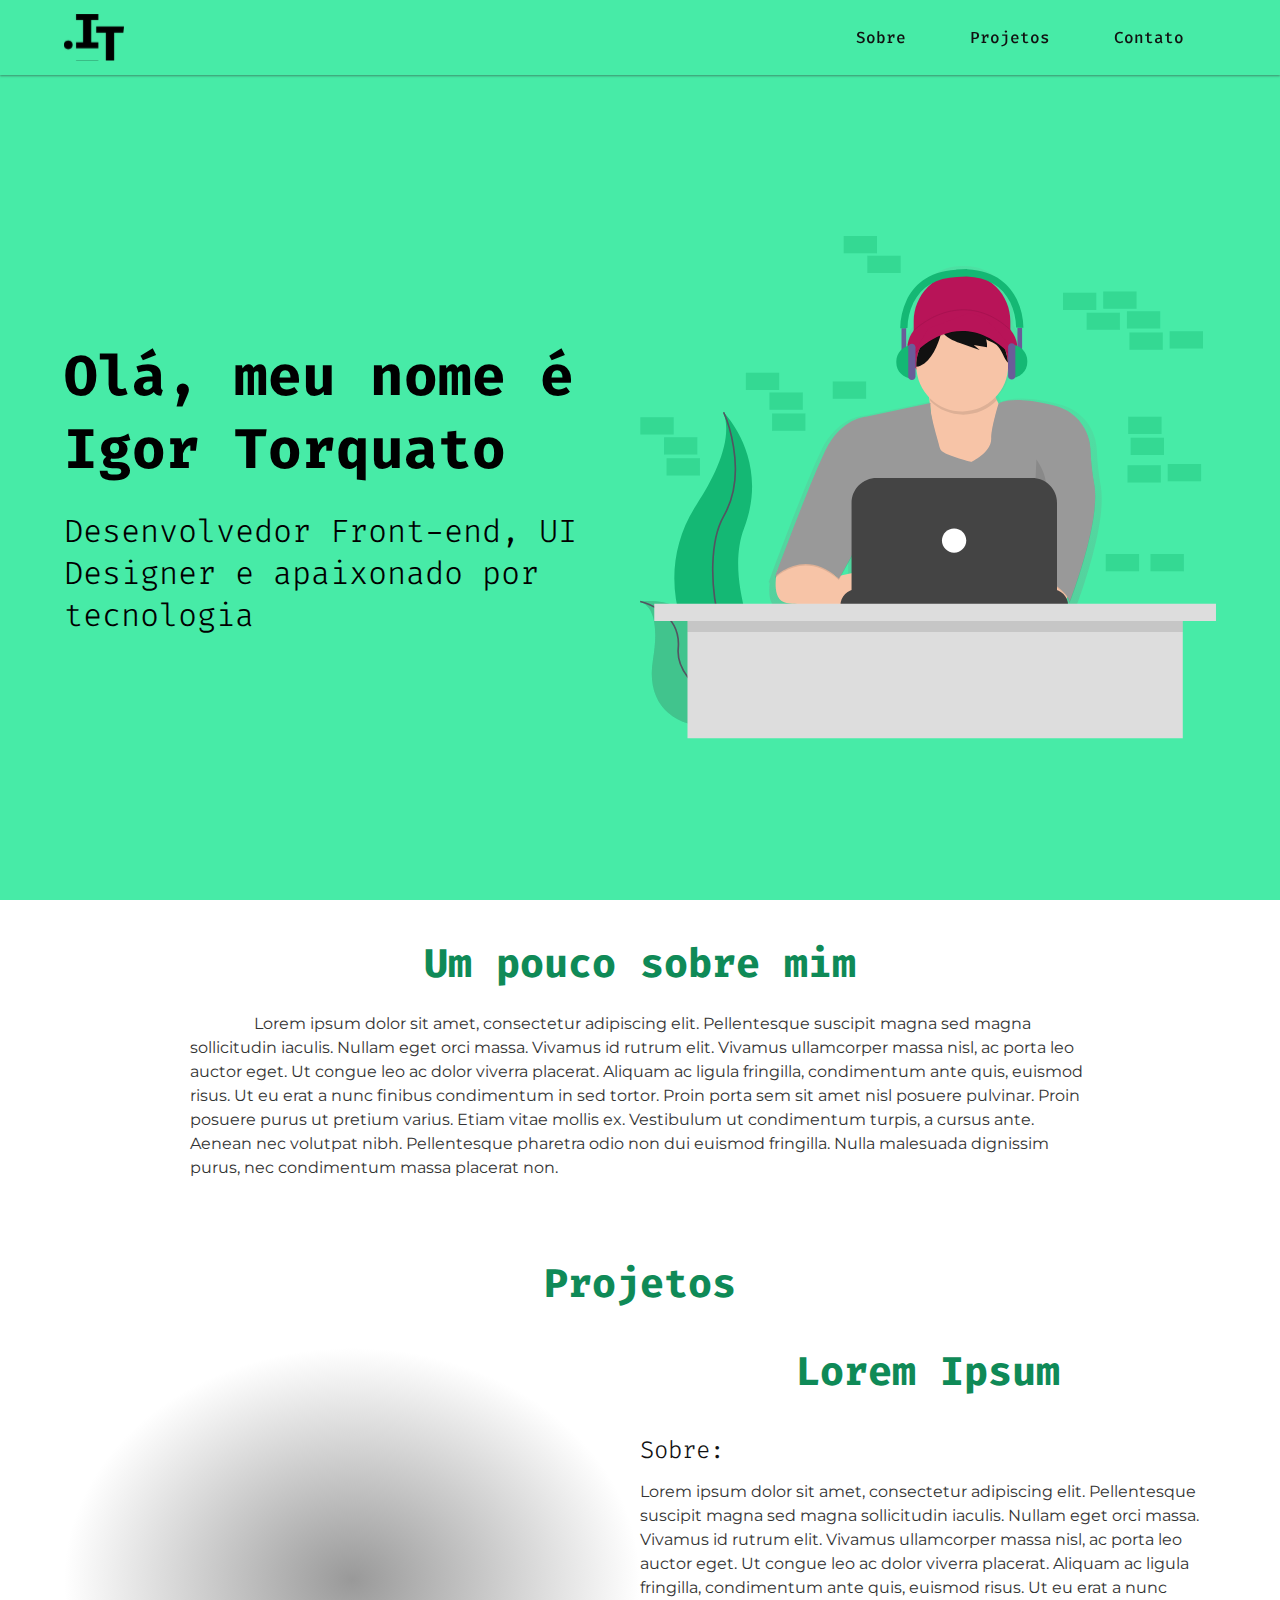
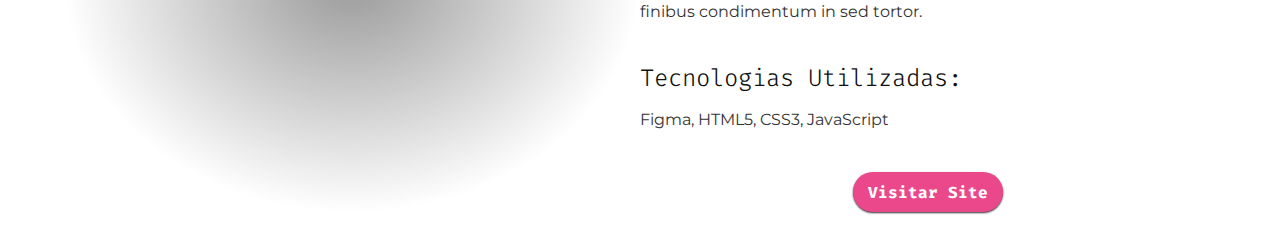
==== Responsive Web Design/Personal Portfolio Webpage/index.html @ a1a3ca17 "Adicionando seções Welcome, About e Projects do Personal Portfolio Webpage" ====
<!DOCTYPE html>
<html lang="en">
<head>
    <meta charset="UTF-8">
    <meta name="viewport" content="width=device-width, initial-scale=1.0">

    <title>Igor Torquato Portifólio</title>

    <link rel="stylesheet" href="style.css">
</head>
<body>
         
<nav id="navbar">
    <div class="container header_container">
        <img id="logo" src="images/logo.svg" alt="Igor Torquato Logo">
        <ul>
            <li><a class="nav_link" href="#about">Sobre</a></li>
            <li><a class="nav_link" href="#">Projetos</a></li>
            <li><a class="nav_link" href="#">Contato</a></li>
        </ul>
    </div>
</nav>

<section id="welcome-section">
    <div class="container welcome_container">
        <div class="welcome_text">
            <h1 id="welcome_title">Olá, meu nome é Igor Torquato</h1>
            <h2 id="welcome_subtitle">Desenvolvedor Front-end, UI Designer e apaixonado por tecnologia</h2>
        </div>

        <img class="welcome_img" src="images/banner.svg" alt="">
    </div>
</section>

<section id="about">
    <div class="container about_container">
        <h2 class="title">Um pouco sobre mim</h2>
        <p class="paragraph">
            Lorem ipsum dolor sit amet, consectetur adipiscing elit. Pellentesque suscipit magna sed magna 
            sollicitudin iaculis. Nullam eget orci massa. Vivamus id rutrum elit. Vivamus ullamcorper massa 
            nisl, ac porta leo auctor eget. Ut congue leo ac dolor viverra placerat. Aliquam ac ligula 
            fringilla, condimentum ante quis, euismod risus. Ut eu erat a nunc finibus condimentum in sed 
            tortor. Proin porta sem sit amet nisl posuere pulvinar. Proin posuere purus ut pretium varius. 
            Etiam vitae mollis ex. Vestibulum ut condimentum turpis, a cursus ante. Aenean nec volutpat 
            nibh. Pellentesque pharetra odio non dui euismod fringilla. Nulla malesuada dignissim purus, 
            nec condimentum massa placerat non.
        </p>
    </div>
</section>

<section id="projects">
    <div class="container projects_container">
        <h2 id="projects_title" class="title">Projetos</h2>
        <div class="project-tile">
            <div class="project_img_bg">
                <img class="project_img" src="" alt="">
            </div>
            <div class="project_about">
                <div class="project_info">
                    <h3 class="title">Lorem Ipsum</h3>
                    <h4 class="subtitle">Sobre:</h4>
                    <p class="paragraph">
                        Lorem ipsum dolor sit amet, consectetur adipiscing elit. Pellentesque suscipit magna 
                        sed magna sollicitudin iaculis. Nullam eget orci massa. Vivamus id rutrum elit. Vivamus 
                        ullamcorper massa nisl, ac porta leo auctor eget. Ut congue leo ac dolor viverra placerat. 
                        Aliquam ac ligula fringilla, condimentum ante quis, euismod risus. Ut eu erat a nunc 
                        finibus condimentum in sed tortor.
                    </p>
                    <h4 class="subtitle">Tecnologias Utilizadas:</h4>
                    <p class="paragraph">Figma, HTML5, CSS3, JavaScript</p>
                </div>
                <a class="btn" href="#">Visitar Site</a>
            </div>
        </div>
    </div>
</section>

<script src="https://cdn.freecodecamp.org/testable-projects-fcc/v1/bundle.js"></script>
</body>
</html>
---- Responsive Web Design/Personal Portfolio Webpage/style.css ----
@import url('https://fonts.googleapis.com/css2?family=Fira+Code:wght@300;400;500;600;700&family=Montserrat&display=swap');
:root {
    --font-green: #0F8A57;
    --dark-green: #14B874;
    --main-green: #47EBA7;
    --light-green: #E8FCF4;
    --dark-pink: #B81458;
    --main-pink: #EB478B;
    --light-pink: #FCE8F1;
    --gray1: #111111;
    --gray2: #333333;
    --gray3: #999999;
    --gray4: #DDDDDD;
}
body {
    display: flex;
    flex-direction: column;
    justify-content: center;
    align-items: center;

    width: 100%;
    margin: 0;
    padding: 0;
    font-family: 'Fira Code', monospace;
}
.container {
    display: flex;
    flex-direction: column;
    justify-content: center;
    align-items: center;

    width: 90%;
    max-width: 1300px;
}
.title {
    font-size: 40px;
    font-weight: 700;
    color: var(--font-green);
    line-height: 48px;
    margin: 0;
    padding: 0;
}
.subtitle {
    font-size: 24px;
    font-weight: 300;
    color: var(--gray1);
    line-height: 28px;
    margin: 0;
    padding: 0;
}
.paragraph {
    font-size: 16px;
    font-weight: 400;
    color: var(--gray2);
    line-height: 24px;
    font-family: 'Montserrat', sans-serif;
    margin: 0;
    padding: 0;
}

#navbar {
    position: fixed;
    top: 0;
    left: 0;

    display: flex;
    justify-content: center;

    width: 100%;
    height: 75px;
    z-index: 10;
    background-color: var(--main-green);
    box-shadow: 0 1px 2px rgba(51, 51, 51, 0.5);
}
.header_container {
    flex-direction: row;
    justify-content: space-between;
}
#navbar ul {
    display: flex;
    list-style: none;
    margin: 0;
    padding: 0;
}
.nav_link {
    text-decoration: none;
    color: var(--gray1);
    padding: 8px 32px;
    font-weight: 500;
}
#navbar li:hover {
    animation-name: nav-link;
    animation-duration: 500ms;
    animation-fill-mode: forwards;
}
@keyframes nav-link {
    100% {
        transform: scale(1.1);
    }
}

#welcome-section {
    display: flex;
    justify-content: center;

    width: 100%;
    height: 100vh;
    background-color: var(--main-green);
}
.welcome_container {
    margin-top: 75px;
    flex-direction: row;
    justify-content: space-between;
    align-items: center;
}
.welcome_text {
    flex: 1 !important;
}
#welcome_title {
    font-size: 56px;
    font-weight: 700;
    margin: 0 0 24px;
    padding: 0;
}
#welcome_subtitle {
    font-size: 32px;
    font-weight: 300;
    margin: 0;
    padding: 0;
}
.welcome_img {
    flex: 1 !important;
    max-width: 700px;
    width: 45%;
    max-height: 90%;
}

#about {
    display: flex;
    justify-content: center;
    width: 100%;
}
.about_container {
    padding: 40px 0;
}
#about .title {
    margin-bottom: 24px;
}
#about .paragraph {
    max-width: 900px;
    text-indent: 4em;
}

#projects {
    display: flex;
    justify-content: center;
    width: 100%;
}
.projects_container {
    padding: 40px 0;
}
#projects .title {
    margin-bottom: 40px;
}
.project-tile {
    display: flex;
    justify-content: center;
}
.project_img_bg {
    flex: 1;
    display: flex;
    justify-content: center;
    align-items: center;
    background-image: radial-gradient(ellipse farthest-side at 50% 50%, #999999, rgba(0, 0, 0, 0));
}
.project_about {
    flex: 1;
    display: flex;
    flex-direction: column;
    align-items: center;
}
.project_info {
    display: flex;
    flex-direction: column;
}
.project_info .title {
    margin-bottom: 24px;
    align-self: center;
}
.project_info .subtitle {
    margin-bottom: 16px;
}
.project_info .paragraph {
    margin-bottom: 40px;
}
#projects .btn {
    width: 150px;
    height: 40px;
    border-radius: 20px;
    background-color: var(--main-pink);
    display: flex;
    justify-content: center;
    align-items: center;
    text-decoration: none;
    font-weight: 700;
    color: #FFFFFF;
    box-shadow: 0 1px 2px rgba(51, 51, 51, 1);
}
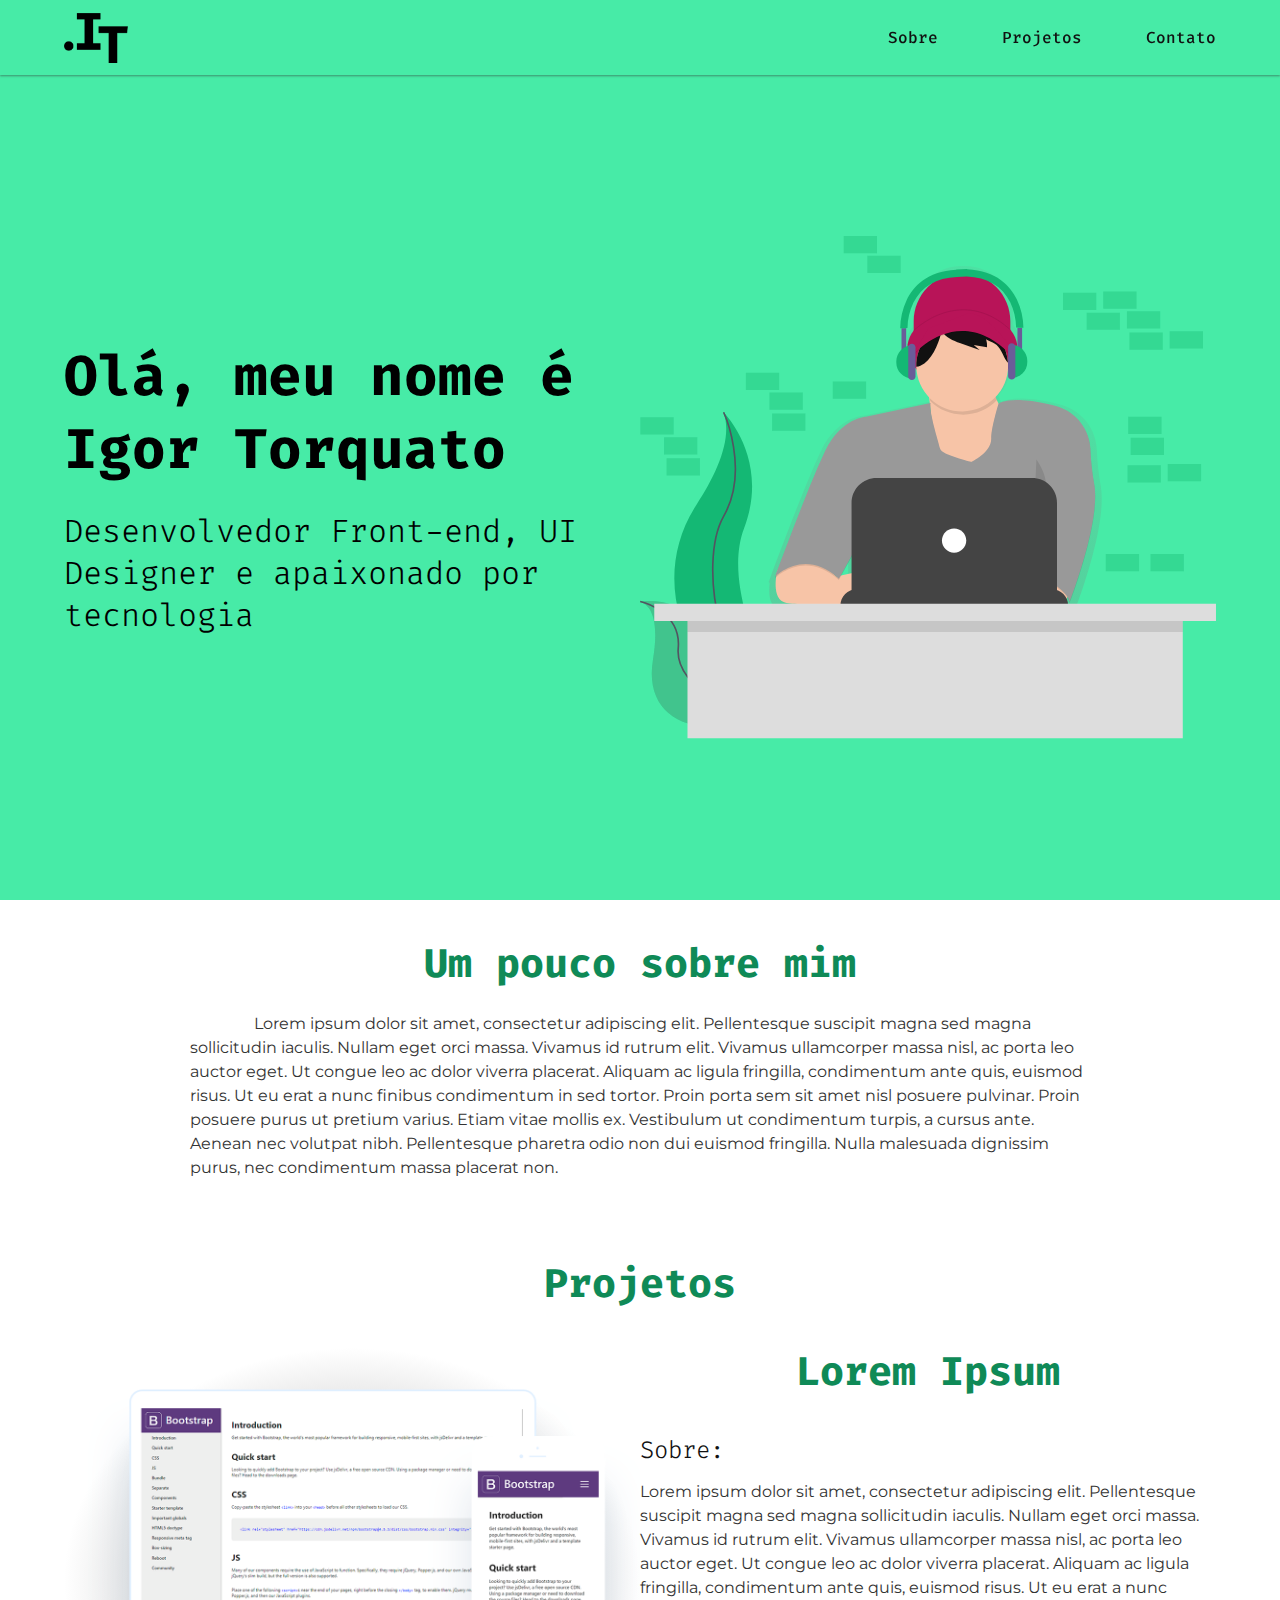
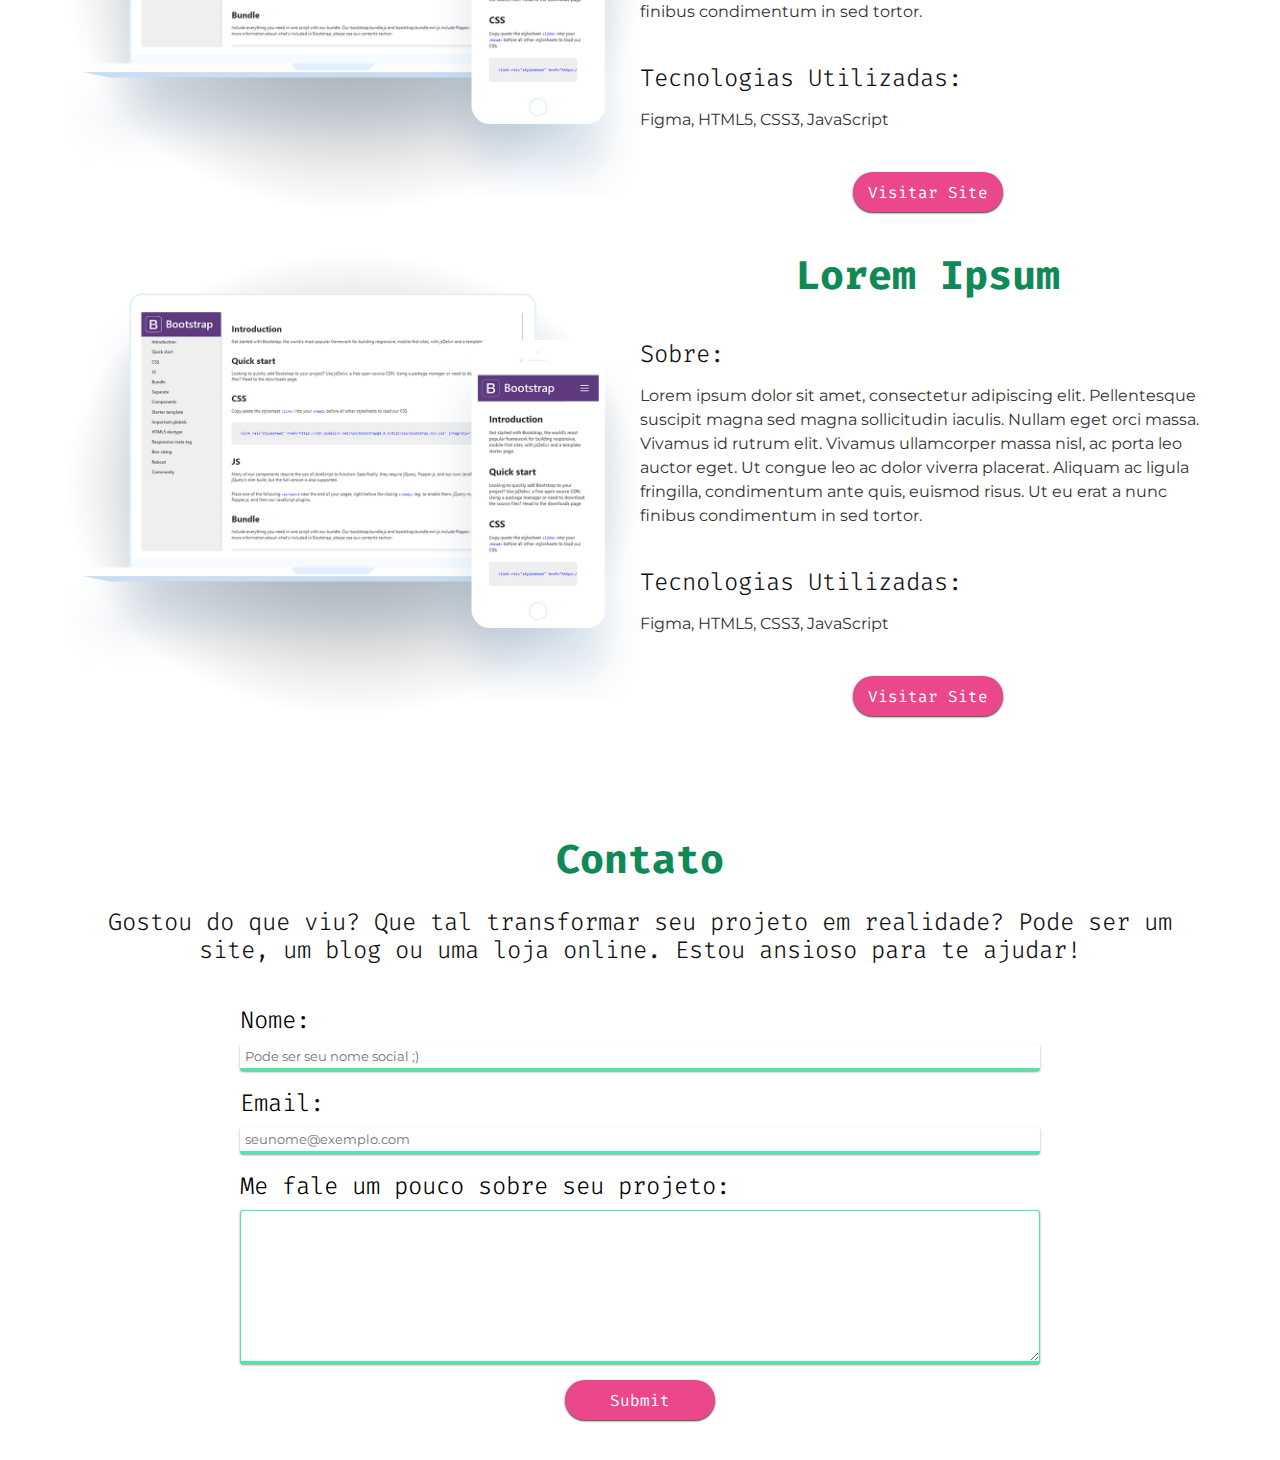
==== commit b36be7d7: "Adicionando contact ao Personal Portfolio Page" ====
--- a/Responsive Web Design/Personal Portfolio Webpage/index.html
+++ b/Responsive Web Design/Personal Portfolio Webpage/index.html
@@ -50,10 +50,12 @@
 
 <section id="projects">
     <div class="container projects_container">
+
         <h2 id="projects_title" class="title">Projetos</h2>
+
         <div class="project-tile">
             <div class="project_img_bg">
-                <img class="project_img" src="" alt="">
+                <img class="project_img" src="images/bootstrapMockup.png" alt="">
             </div>
             <div class="project_about">
                 <div class="project_info">
@@ -72,6 +74,55 @@
                 <a class="btn" href="#">Visitar Site</a>
             </div>
         </div>
+
+        <div class="project-tile">
+            <div class="project_img_bg">
+                <img class="project_img" src="images/bootstrapMockup.png" alt="">
+            </div>
+            <div class="project_about">
+                <div class="project_info">
+                    <h3 class="title">Lorem Ipsum</h3>
+                    <h4 class="subtitle">Sobre:</h4>
+                    <p class="paragraph">
+                        Lorem ipsum dolor sit amet, consectetur adipiscing elit. Pellentesque suscipit magna 
+                        sed magna sollicitudin iaculis. Nullam eget orci massa. Vivamus id rutrum elit. Vivamus 
+                        ullamcorper massa nisl, ac porta leo auctor eget. Ut congue leo ac dolor viverra placerat. 
+                        Aliquam ac ligula fringilla, condimentum ante quis, euismod risus. Ut eu erat a nunc 
+                        finibus condimentum in sed tortor.
+                    </p>
+                    <h4 class="subtitle">Tecnologias Utilizadas:</h4>
+                    <p class="paragraph">Figma, HTML5, CSS3, JavaScript</p>
+                </div>
+                <a class="btn" href="#">Visitar Site</a>
+            </div>
+        </div>
+
+    </div>
+</section>
+
+<section id="contact">
+    <div class="container contact_container">
+
+        <h2 class="title">Contato</h2>
+
+        <p class="subtitle">
+            Gostou do que viu? Que tal transformar seu projeto em realidade? Pode ser um site,
+             um blog ou uma loja online. Estou ansioso para te ajudar!
+        </p>
+
+        <form id="form">
+            <label class="form_label" for="name">Nome:</label>
+            <input class="form_input" type="text" id="name" name="name" placeholder="Pode ser seu nome social ;)" required>
+
+            <label class="form_label" for="email">Email:</label>
+            <input class="form_input" type="email" id="email" name="email" placeholder="seunome@exemplo.com" required>
+
+            <label class="form_label" for="textarea">Me fale um pouco sobre seu projeto:</label>
+            <textarea class="form_input" type="textarea" id="textarea" name="textarea" required></textarea>
+
+            <input type="submit" id="submit">
+        </form>
+
     </div>
 </section>
 
--- a/Responsive Web Design/Personal Portfolio Webpage/style.css
+++ b/Responsive Web Design/Personal Portfolio Webpage/style.css
@@ -76,6 +76,9 @@
     flex-direction: row;
     justify-content: space-between;
 }
+#logo {
+    height: 50px;
+}
 #navbar ul {
     display: flex;
     list-style: none;
@@ -85,7 +88,7 @@
 .nav_link {
     text-decoration: none;
     color: var(--gray1);
-    padding: 8px 32px;
+    padding: 8px 0 8px 64px;
     font-weight: 500;
 }
 #navbar li:hover {
@@ -105,6 +108,7 @@
 
     width: 100%;
     height: 100vh;
+    min-height: 500px;
     background-color: var(--main-green);
 }
 .welcome_container {
@@ -165,6 +169,7 @@
 .project-tile {
     display: flex;
     justify-content: center;
+    margin-bottom: 40px;
 }
 .project_img_bg {
     flex: 1;
@@ -173,10 +178,14 @@
     align-items: center;
     background-image: radial-gradient(ellipse farthest-side at 50% 50%, #999999, rgba(0, 0, 0, 0));
 }
+.project_img {
+    width: 100%;
+}
 .project_about {
     flex: 1;
     display: flex;
     flex-direction: column;
+    justify-content: center;
     align-items: center;
 }
 .project_info {
@@ -202,7 +211,68 @@
     justify-content: center;
     align-items: center;
     text-decoration: none;
-    font-weight: 700;
+    font-weight: 400;
     color: #FFFFFF;
     box-shadow: 0 1px 2px rgba(51, 51, 51, 1);
+}
+
+#contact {
+    display: flex;
+    justify-content: center;
+    width: 100%;
+}
+.contact_container {
+    padding: 40px 0;
+}
+#contact .title {
+    margin-bottom: 24px;
+}
+#contact .subtitle {
+    max-width: 1100px;
+    margin-bottom: 40px;
+    text-align: center;
+}
+#form {
+    display: flex;
+    flex-direction: column;
+    width: 800px;
+}
+.form_label {
+    font-size: 24px;
+    font-weight: 300;
+    margin-bottom: 8px;
+}
+.form_input {
+    margin-bottom: 16px;
+    height: 24px;
+    border: none;
+    border-bottom: 3px solid var(--main-green);
+    border-radius: 3px;
+    font-family: 'Montserrat', sans-serif;
+    box-shadow: 0 1px 2px rgba(51, 51, 51, 0.5);
+    padding: 0 5px;
+}
+#textarea {
+    height: 150px;
+    border: 1px solid var(--main-green);
+    border-bottom: 3px solid var(--main-green);
+    resize: vertical;
+}
+#submit {
+    align-self: center;
+    width: 150px;
+    height: 40px;
+    border-radius: 20px;
+    background-color: var(--main-pink);
+    display: flex;
+    justify-content: center;
+    align-items: center;
+    text-decoration: none;
+    font-weight: 400;
+    color: #FFFFFF;
+    box-shadow: 0 1px 2px rgba(51, 51, 51, 1);
+    border: none;
+    font-family: inherit;
+    font-size: 16px;
+    cursor: pointer;
 }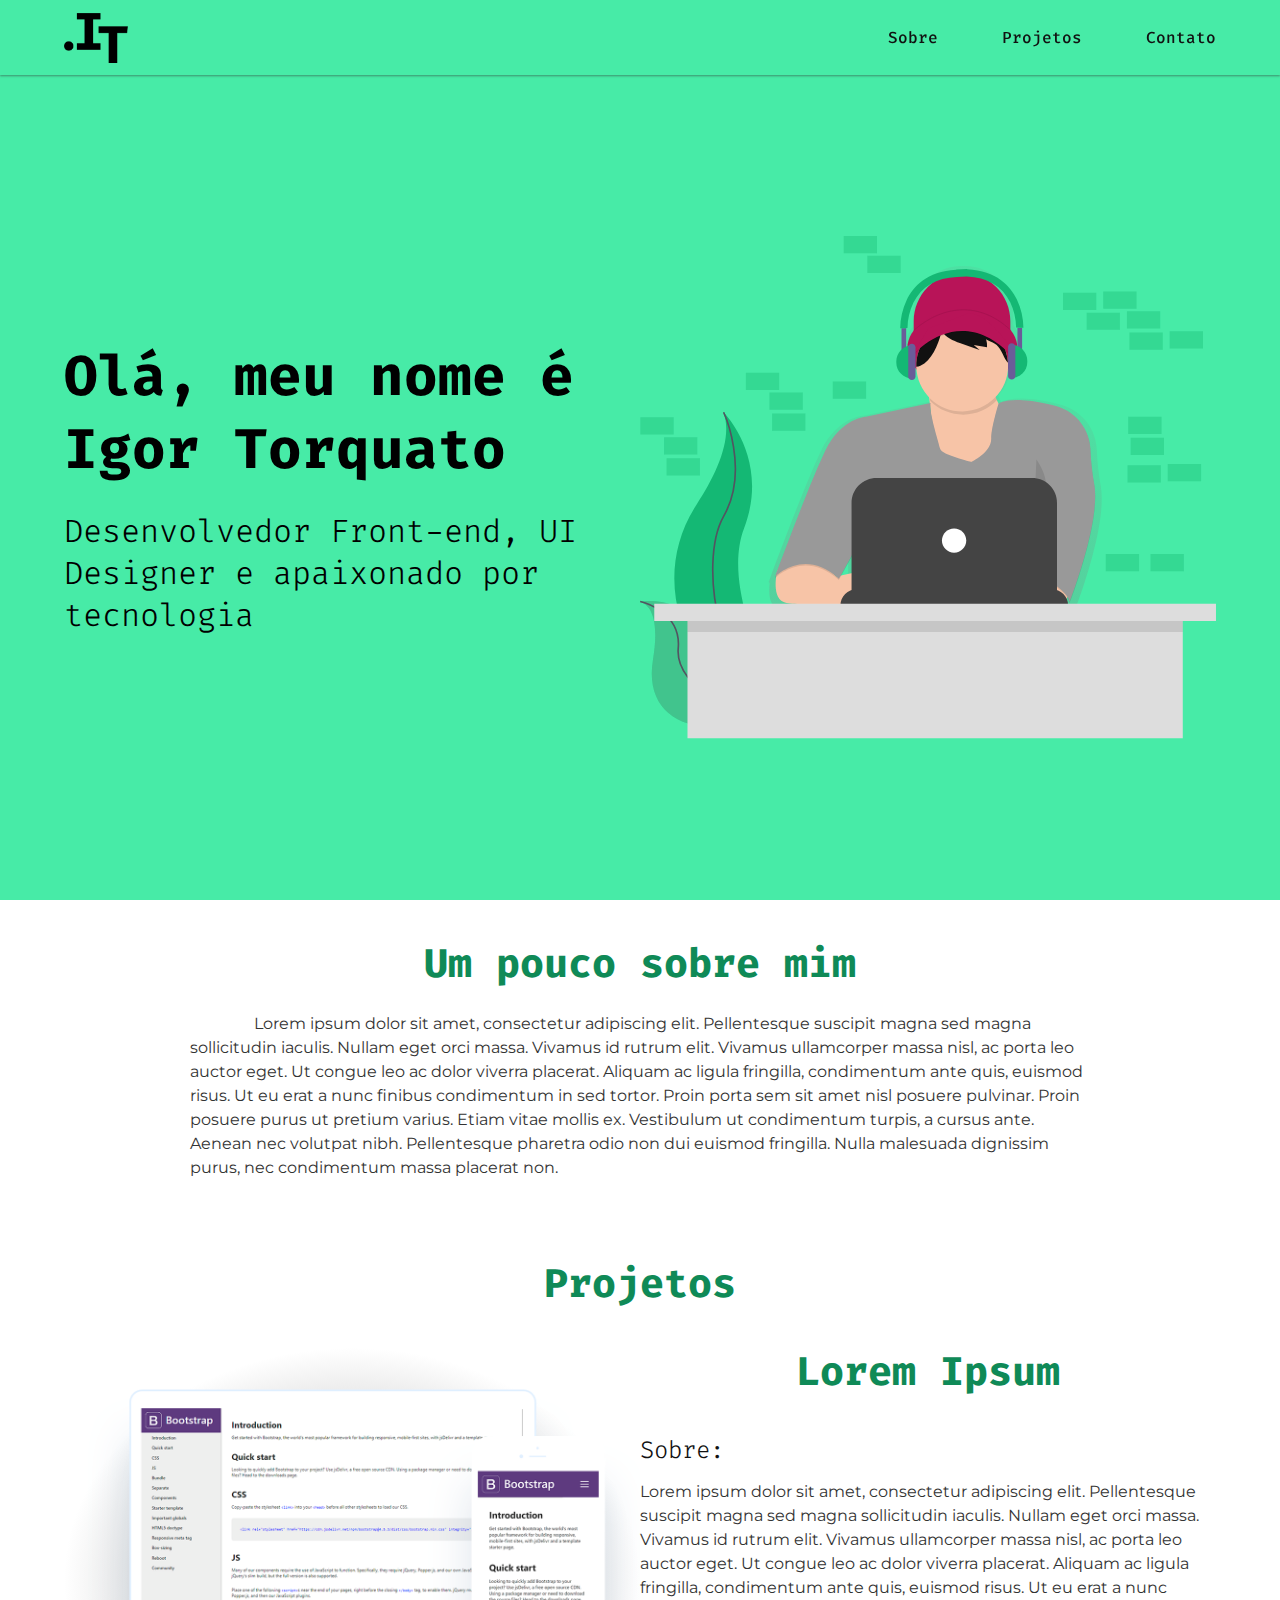
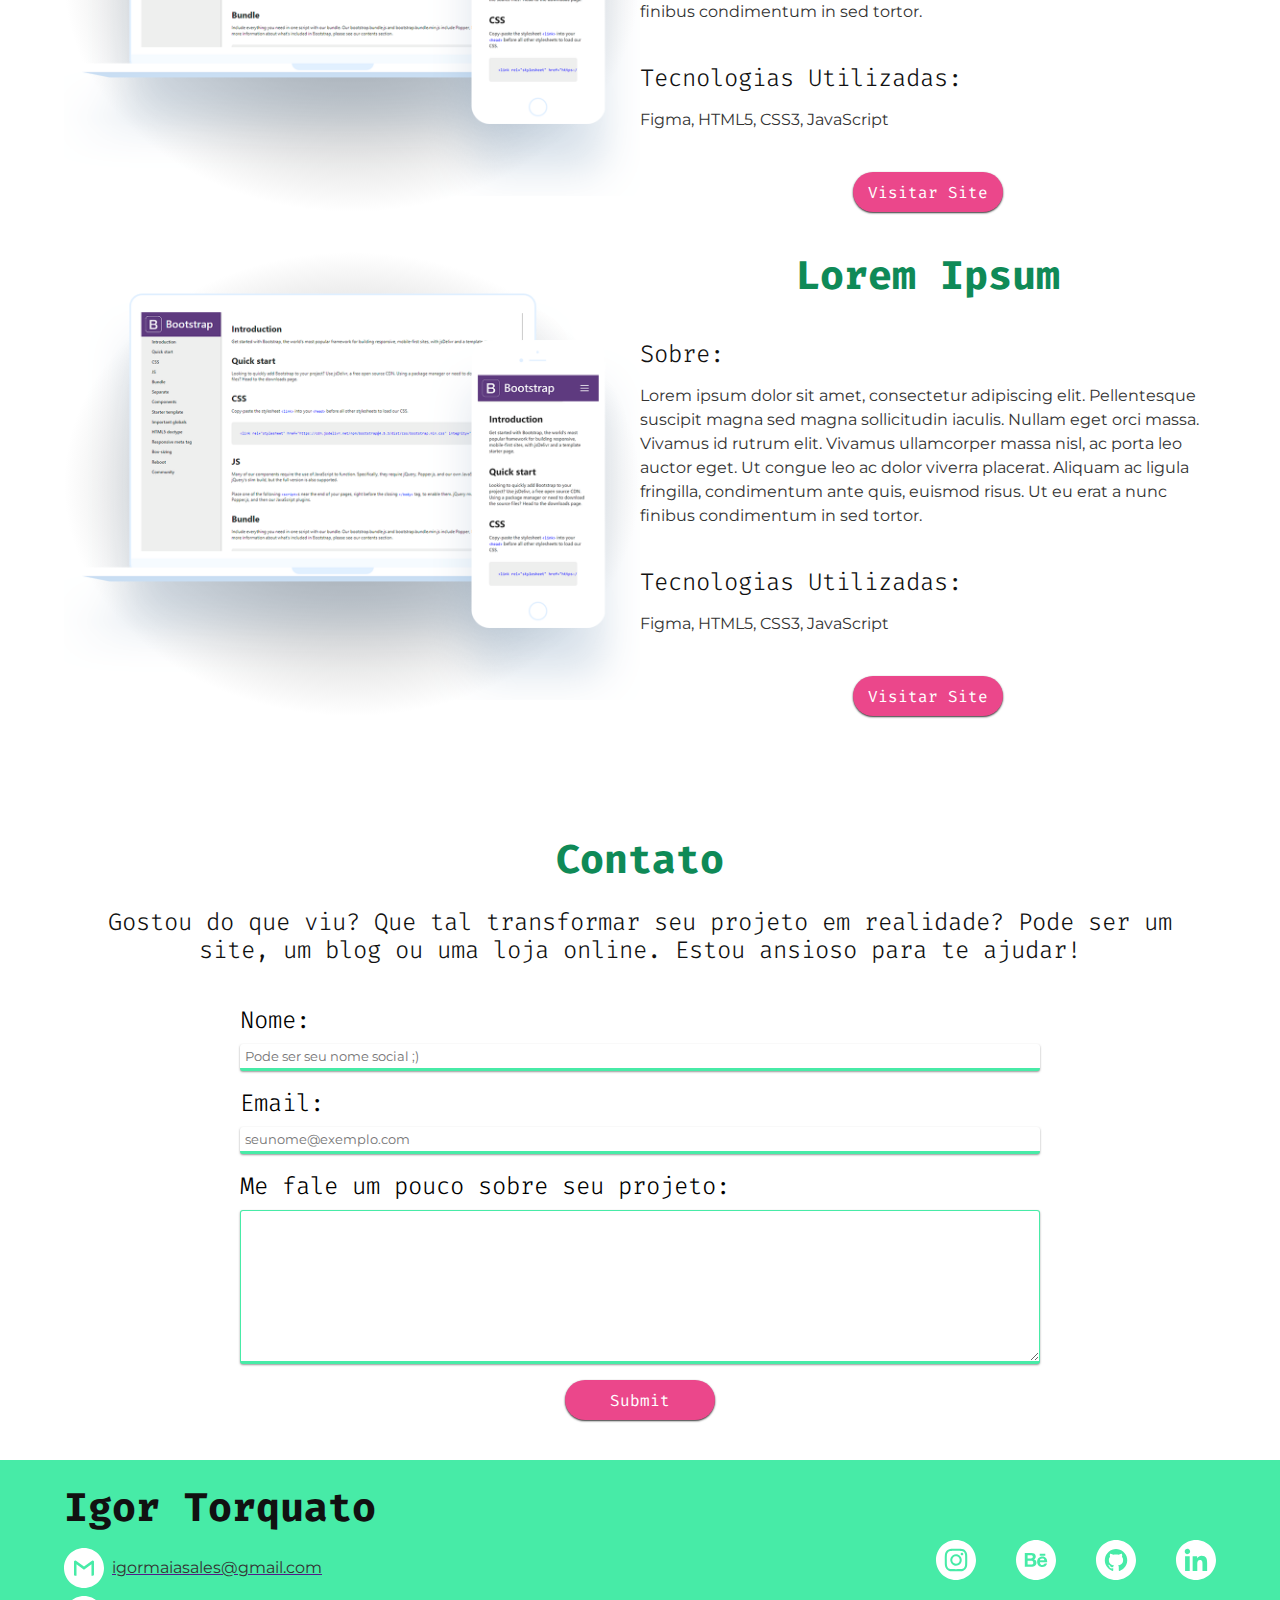
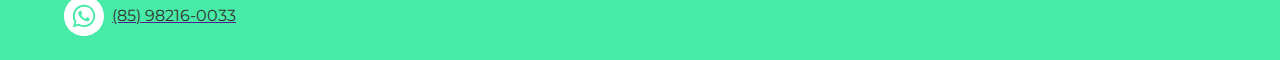
==== commit 24486344: "Adicionando footer do Personal Portfolio Webpage" ====
--- a/Responsive Web Design/Personal Portfolio Webpage/index.html
+++ b/Responsive Web Design/Personal Portfolio Webpage/index.html
@@ -126,6 +126,39 @@
     </div>
 </section>
 
+<footer id="footer">
+    <div class="container footer_container">
+
+        <div id="footer_widget">
+            <h2 class="title">Igor Torquato</h2>
+            <a class="footer_contact email" href="" target="_blank">
+                <img class="footer_icon" src="images/email_icon.svg" alt="Email">
+                <p class="paragraph">igormaiasales@gmail.com</p>
+            </a>
+            <a class="footer_contact" href="" target="_blank">
+                <img class="footer_icon" src="images/whatsapp_icon.svg" alt="Whathsapp">
+                <p class="paragraph">(85) 98216-0033</p>
+            </a>
+        </div>
+
+        <div id="social_media">
+            <a class="footer_contact" href="" target="_blank">
+                <img class="footer_icon" src="images/instagram_icon.svg" alt="Instagram">
+            </a>
+            <a class="footer_contact" href="" target="_blank">
+                <img class="footer_icon" src="images/behance_icon.svg" alt="Behance">
+            </a>
+            <a id="profile-link" class="footer_contact" href="https://github.com/IgorMaiaSales" target="_blank">
+                <img class="footer_icon" src="images/github_icon.svg" alt="Github">
+            </a>
+            <a class="footer_contact" href="" target="_blank">
+                <img class="footer_icon" src="images/linkedin_icon.svg" alt="Linkedin">
+            </a>
+        </div>
+
+    </div>
+</footer>
+
 <script src="https://cdn.freecodecamp.org/testable-projects-fcc/v1/bundle.js"></script>
 </body>
 </html>--- a/Responsive Web Design/Personal Portfolio Webpage/style.css
+++ b/Responsive Web Design/Personal Portfolio Webpage/style.css
@@ -275,4 +275,47 @@
     font-family: inherit;
     font-size: 16px;
     cursor: pointer;
+}
+
+#footer {
+    display: flex;
+    justify-content: center;
+
+    width: 100%;
+    background-color: var(--main-green);
+    color: #FFFFFF;
+}
+.footer_container {
+    display: flex;
+    flex-direction: row;
+    justify-content: space-between;
+
+    padding: 24px 0;
+}
+#footer_widget {
+    display: flex;
+    flex-direction: column;
+}
+#footer_widget .title {
+    margin-bottom: 16px;
+    color: var(--gray1);
+}
+.footer_contact {
+    display: flex;
+    align-items: center;
+}
+.footer_contact .paragraph {
+    margin-left: 8px;
+}
+.footer_icon {
+    width: 40px;
+}
+.email {
+    margin-bottom: 8px;
+}
+#social_media {
+    display: flex;
+}
+#social_media .footer_contact {
+    margin-left: 40px;
 }